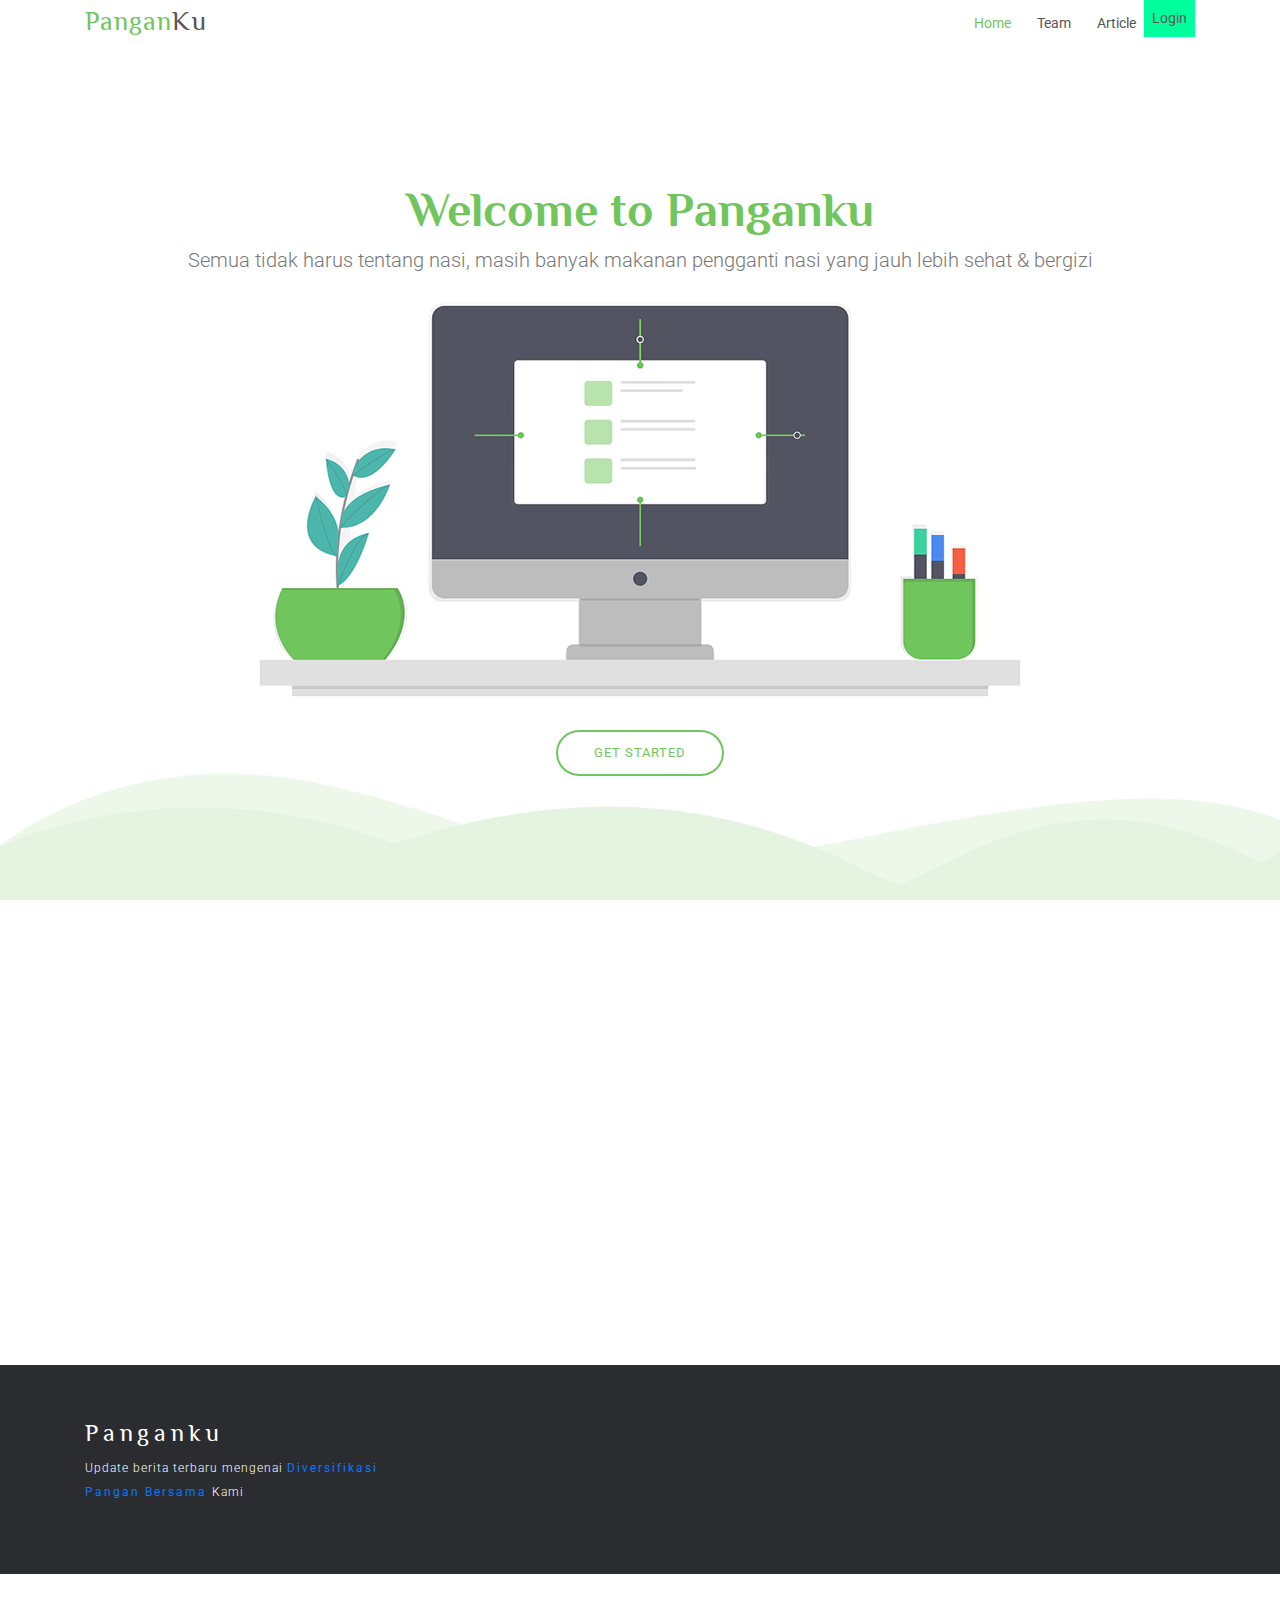
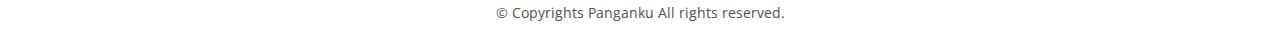
==== index.html @ aedf2258 "kurang form login/signup" ====
<!DOCTYPE html>
<html lang="en">
<head>
  <meta charset="utf-8">
  <title>Panganku</title>
  <meta content="width=device-width, initial-scale=1.0" name="viewport">
  <meta content="" name="keywords">
  <meta content="" name="description">

  <!-- Favicons -->
  <link href="img/favicon.png" rel="icon">
  <link href="img/apple-touch-icon.png" rel="apple-touch-icon"> <!--sabeb dipake atau ga ge-->

  <!-- Google Fonts -->
  <link href="https://fonts.googleapis.com/css?family=Open+Sans:300,300i,400,400i,700,700i|Roboto:100,300,400,500,700|Philosopher:400,400i,700,700i" rel="stylesheet">

  <!-- Bootstrap css -->
  <!-- <link rel="stylesheet" href="css/bootstrap.css"> -->
  <link href="lib/bootstrap/css/bootstrap.min.css" rel="stylesheet">

  <!-- Libraries CSS Files -->
  <link href="lib/owlcarousel/assets/owl.carousel.min.css" rel="stylesheet">
  <link href="lib/owlcarousel/assets/owl.theme.default.min.css" rel="stylesheet">
  <link href="lib/font-awesome/css/font-awesome.min.css" rel="stylesheet">
  <link href="lib/animate/animate.min.css" rel="stylesheet">
  <link href="lib/modal-video/css/modal-video.min.css" rel="stylesheet">

  <!-- Main Stylesheet File -->
  <link href="css/style.css" rel="stylesheet">

</head>

<body>

  <header id="header" class="header header-hide">
    <div class="container">

      <div id="logo" class="pull-left">
        <h1><a href="#body" class="scrollto"><span>Pangan</span>Ku</a></h1>
        <!-- Uncomment kalo gamau pake logo-->
        <!-- <a href="#body"><img src="img/logo.png" alt="" title="" /></a>-->
      </div>

      <nav id="nav-menu-container">
        <ul class="nav-menu">
          <li class="menu-active"><a href="#hero">Home</a></li>
          <li><a href="team.html">Team</a></li>
          <li><a href="article.html">Article</a></li>
          <a href="#get-started" class="btn-login">Login</a>
        </ul>
      </nav><!-- #nav-menu-container -->
    </div>
  </header><!-- #header -->
    <br> 
  

  <!--==========================
    Hero Section
  ============================-->
  <section id="hero" class="wow fadeIn">
    <div class="hero-container">
      <h1>Welcome to Panganku</h1>
      <h2>Semua tidak harus tentang nasi, masih banyak makanan pengganti nasi yang jauh lebih sehat &amp; bergizi</h2>
      <img src="img/hero-img.png" alt="Hero Imgs">
      <a href="#get-started" class="btn-get-started scrollto">Get Started</a>
    </div>
  </section><!-- #hero -->


  <!--==========================
    about us
  ============================-->

  <section id="testimonials" class="padd-section text-center wow fadeInUp">
    <div class="container">
      <div class="row justify-content-center">

        <div class="col-md-8">

          <div class="testimonials-content">
            <div id="carousel-example-generic" class="carousel slide" data-ride="carousel">

              <div class="carousel-inner" role="listbox">

                <div class="carousel-item  active">
                  <div class="top-top">

                    <h2>Menjadi Nomor 1</h2>
                    <p>Kami berharap <b>Panganku</b> bisa menjadi website khusus Diversifikasi Pangan terbaik se-Indonesia</p>
                    <h4>Rima<span>manager</span></h4>

                  </div>
                </div>

                <div class="carousel-item ">
                  <div class="top-top">

                    <h2>Menjadi Terdepan</h2>
                    <p>Kami akan selalu mengupgrade sistem kami menjadi jauh lebih baik lagi kedepannya</p>
                    <h4>Haris<span>Back End Developer</span></h4>

                  </div>
                </div>

                <div class="carousel-item ">
                  <div class="top-top">

                    <h2>Akurat</h2>
                    <p>Kami akan memberikan informasi akurat dan aktual kepada Anda</p>
                    <h4>Nauval<span>Analis</span></h4>

                  </div>
                </div>

              </div>

              <div class="btm-btm">

                <ul class="list-unstyled carousel-indicators">
                  <li data-target="#carousel-example-generic" data-slide-to="0" class="active"></li>
                  <li data-target="#carousel-example-generic" data-slide-to="1"></li>
                  <li data-target="#carousel-example-generic" data-slide-to="2"></li>
                </ul>

              </div>

            </div>
          </div>
        </div>

      </div>
    </div>
  </section>

  
<!--==========================
    Footer
  ============================-->
  <footer class="footer">
    <div class="container">
      <div class="row">

        <div class="col-md-12 col-lg-4">
          <div class="footer-logo">

            <a class="navbar-brand" href="#">Panganku</a>
            <p>Update berita terbaru mengenai <a href="https://www.pertanian.go.id/"><b>Diversifikasi Pangan Bersama </b></a>Kami</p>

          </div>
        </div>

      </div>
    </div>

    <div class="copyrights">
      <div class="container">
        <p>&copy; Copyrights Panganku All rights reserved.</p>
      </div>
    </div>

  </footer>



  <a href="#" class="back-to-top"><i class="fa fa-chevron-up"></i></a>

  <!-- JavaScript Libraries -->
  <script src="lib/jquery/jquery.min.js"></script>
  <script src="lib/jquery/jquery-migrate.min.js"></script>
  <script src="lib/bootstrap/js/bootstrap.bundle.min.js"></script>
  <script src="lib/superfish/hoverIntent.js"></script>
  <script src="lib/superfish/superfish.min.js"></script>
  <script src="lib/easing/easing.min.js"></script>
  <script src="lib/modal-video/js/modal-video.js"></script>
  <script src="lib/owlcarousel/owl.carousel.min.js"></script>
  <script src="lib/wow/wow.min.js"></script>
  <!-- Contact Form JavaScript File -->
  <script src="contactform/contactform.js"></script>

  <!-- Template Main Javascript File -->
  <script src="js/main.js"></script>

</body>
</html>
---- lib/modal-video/css/modal-video.min.css ----
@keyframes modal-video{from{opacity:0}to{opacity:1}}@keyframes modal-video-inner{from{transform:translate(0, 100px)}to{transform:translate(0, 0)}}.modal-video{position:fixed;top:0;left:0;width:100%;height:100%;background-color:rgba(0,0,0,0.5);z-index:1000000;cursor:pointer;opacity:1;animation-timing-function:ease-out;animation-duration:.3s;animation-name:modal-video;-webkit-transition:opacity .3s ease-out;-moz-transition:opacity .3s ease-out;-ms-transition:opacity .3s ease-out;-o-transition:opacity .3s ease-out;transition:opacity .3s ease-out}.modal-video-close{opacity:0}.modal-video-close .modal-video-movie-wrap{-webkit-transform:translate(0, 100px);-moz-transform:translate(0, 100px);-ms-transform:translate(0, 100px);-o-transform:translate(0, 100px);transform:translate(0, 100px)}.modal-video-body{max-width:940px;width:100%;height:100%;margin:0 auto;display:table}.modal-video-inner{display:table-cell;vertical-align:middle;width:100%;height:100%}.modal-video-movie-wrap{width:100%;height:0;position:relative;padding-bottom:56.25%;background-color:#333;animation-timing-function:ease-out;animation-duration:.3s;animation-name:modal-video-inner;-webkit-transform:translate(0, 0);-moz-transform:translate(0, 0);-ms-transform:translate(0, 0);-o-transform:translate(0, 0);transform:translate(0, 0);-webkit-transition:-webkit-transform .3s ease-out;-moz-transition:-moz-transform .3s ease-out;-ms-transition:-ms-transform .3s ease-out;-o-transition:-o-transform .3s ease-out;transition:transform .3s ease-out}.modal-video-movie-wrap iframe{position:absolute;top:0;left:0;width:100%;height:100%}.modal-video-close-btn{position:absolute;z-index:2;top:-35px;right:-35px;display:inline-block;width:35px;height:35px;overflow:hidden;border:none;background:transparent}.modal-video-close-btn:before{transform:rotate(45deg)}.modal-video-close-btn:after{transform:rotate(-45deg)}.modal-video-close-btn:before,.modal-video-close-btn:after{content:'';position:absolute;height:2px;width:100%;top:50%;left:0;margin-top:-1px;background:#fff;border-radius:5px;margin-top:-6px}
---- css/style.css ----
@charset "UTF-8";
/*
  Theme Name: eStartup
  Theme URL: https://bootstrapmade.com/estartup-bootstrap-landing-page-template/
  Author: BootstrapMade.com
  License: https://bootstrapmade.com/license/
*/
/*--------------------------------------------------------------
# General
--------------------------------------------------------------*/
body {
  background-color: #fff;
  color: #333;
}

h1, h2, h3, h4, h5, h6 {
  margin: 0;
}

h2 {
  color: #000;
  font-weight: 600;
}

h4 {
  color: #000;
  font-size: 13px;
  font-weight: 700;
  letter-spacing: 2px;
  text-transform: uppercase;
  line-height: 2;
}

h5 {
  color: #626262;
  font-size: 14px;
  font-weight: 500;
}

a {
  letter-spacing: 2px;
  text-decoration: none;
}

ul {
  letter-spacing: 1px;
}

li {
  color: #626262;
  font-size: 13px;
  font-weight: 400;
  letter-spacing: 2px;
  line-height: 30px;
  text-transform: capitalize;
}

p {
  color: #505050;
  font-size: 14px;
  font-weight: 300;
  letter-spacing: 0.5px;
  line-height: 2;
  margin-bottom: 20px;
}

span {
  letter-spacing: 1px;
}

.img-fluid {
  height: 60px;
  margin-bottom: 30px;
  width: 60px;
}

.container-full {
  padding-left: 0;
  padding-right: 0;
}

.btn {
  border: 1px solid #fff;
  border-radius: 50px;
  color: #fff;
  font-size: 11px;
  font-weight: 600;
  padding: 15px 40px;
  text-transform: uppercase;
  -moz-transition: all 0.5s ease-in-out 0s;
  -ms-transition: all 0.5s ease-in-out 0s;
  -o-transition: all 0.5s ease-in-out 0s;
  -webkit-transition: all 0.5s ease-in-out 0s;
  transition: all 0.5s ease-in-out 0s;
}

.btn-default:hover {
  color: #fff;
  background-color: #e6e6e6;
  border-color: #adadad;
}

.btn-login {
  color: rgb(255, 255, 255);
  background-color: #02ff9e;
  border-color: #adadad;
}

.btn-signup {
  color: rgb(255, 255, 255);
  background-color: #4fa6ee;
  border-color: #adadad;
}


.fa {
  font-size: 13px;
}

/* Back to top button */
.back-to-top {
  position: fixed;
  display: none;
  background: #71c55d;
  line-height: 1;
  color: #fff;
  padding: 7px 12px 13px 12px;
  font-size: 16px;
  border-radius: 2px;
  right: 15px;
  bottom: 15px;
  transition: background 0.5s;
}

@media (max-width: 768px) {
  .back-to-top {
    bottom: 15px;
  }
}

.back-to-top:focus {
  background: #71c55d;
  color: #fff;
  outline: none;
}

.back-to-top:hover {
  background: #55b03f;
  color: #fff;
}

/*--------------------------------------------------------------
# Header
--------------------------------------------------------------*/
#header {
  background: #fff;
  position: fixed;
  left: 0;
  top: 0;
  right: 0;
  height: 48px;
  z-index: 3;
  transition: all 0.5s ease;
}

#header #logo {
  padding: 6px 0 0 0;
}

#header #logo h1 {
  color: #505050;
  font-family: "Philosopher", sans-serif;
  font-size: 26px;
  font-weight: 500;
  letter-spacing: 1px;
  margin: 0;
}

#header #logo h1 a {
  color: #555;
  line-height: 1;
  display: inline-block;
  text-decoration: none;
}

#header #logo h1 a span {
  color: #71c55d;
}

#header #logo img {
  padding: 0;
  margin: 0;
}

.scroll-header {
  background: #fff;
  box-shadow: 0 3px 7px rgba(0, 0, 0, 0.1);
}

/*--------------------------------------------------------------
# Hero Section
--------------------------------------------------------------*/
#hero {
  width: 100%;
  height: calc(100vh - 40px);
  background: url(../img/hero-bg.png) center bottom no-repeat;
  background-size: 100%;
  position: relative;
  margin-top: 40px;
}

@media (min-width: 1025px) {
  #hero {
    background-attachment: fixed;
  }
}

#hero .hero-container {
  position: absolute;
  bottom: 0;
  top: 0;
  left: 0;
  right: 0;
  display: flex;
  justify-content: center;
  align-items: center;
  flex-direction: column;
  text-align: center;
}

#hero h1 {
  margin: 0 0 10px 0;
  font-size: 48px;
  font-weight: 700;
  line-height: 56px;
  font-family: "Philosopher", sans-serif;
  color: #71c55d;
}

@media (max-width: 768px) {
  #hero h1 {
    font-size: 28px;
    line-height: 36px;
  }
}

#hero h2 {
  color: #777;
  margin-bottom: 30px;
  font-size: 20px;
  font-family: "Roboto", sans-serif;
  font-weight: 300;
}

@media (max-width: 768px) {
  #hero h2 {
    font-size: 18px;
    line-height: 24px;
    margin-bottom: 30px;
  }
}

#hero img {
  max-width: 95%;
  margin-bottom: 30px;
}

#hero .btn-get-started {
  font-family: "Roboto", sans-serif;
  text-transform: uppercase;
  font-weight: 400;
  font-size: 13px;
  letter-spacing: 1px;
  display: inline-block;
  padding: 11px 36px;
  border-radius: 50px;
  transition: 0.5s;
  margin-bottom: 30px;
  border: 2px solid #71c55d;
  background: #fff;
  color: #71c55d;
  text-decoration: none;
}

#hero .btn-get-started:hover {
  background: #71c55d;
  color: #fff;
}

#hero .btns a {
  color: #555;
  font-size: 11px;
  font-weight: 600;
  text-transform: uppercase;
  margin: 4px 20px;
  text-decoration: none;
  transition: 0.3s;
}

@media (max-width: 575px) {
  #hero .btns a {
    margin: 4px 8px;
  }
}

#hero .btns a:hover {
  color: #71c55d;
}

/*--------------------------------------------------------------
# Navigation Menu
--------------------------------------------------------------*/
/* Nav Menu Essentials */
.nav-menu, .nav-menu * {
  margin: 0;
  padding: 0;
  list-style: none;
}

.nav-menu ul {
  position: absolute;
  display: none;
  top: 100%;
  left: 0;
  z-index: 99;
}

.nav-menu li {
  position: relative;
  white-space: nowrap;
}

.nav-menu > li {
  float: left;
}

.nav-menu li:hover > ul,
.nav-menu li.sfHover > ul {
  display: block;
}

.nav-menu ul ul {
  top: 0;
  left: 100%;
}

.nav-menu ul li {
  min-width: 180px;
}

/* Nav Menu Arrows */
.sf-arrows .sf-with-ul {
  padding-right: 22px;
}

.sf-arrows .sf-with-ul:after {
  content: "\f107";
  position: absolute;
  right: 8px;
  margin-top: 1px;
  font-family: FontAwesome;
  font-style: normal;
  font-weight: normal;
}

.sf-arrows ul .sf-with-ul:after {
  content: "\f105";
}

/* Nav Meu Container */
#nav-menu-container {
  float: right;
  margin: 0 0 0 0;
}

@media (max-width: 1024px) {
  #nav-menu-container {
    display: none;
  }
}

/* Nav Meu Styling */
.nav-menu a {
  padding: 8px 8px;
  text-decoration: none;
  display: inline-block;
  color: #555;
  font-family: "Roboto", sans-serif;
  font-weight: 400;
  font-size: 14px;
  outline: none;
  letter-spacing: 0;
  transition: 0.3s;
}

.nav-menu li:hover > a, .nav-menu > .menu-active > a {
  color: #71c55d;
}

.nav-menu > li {
  margin-left: 10px;
}

.nav-menu ul {
  margin: 0;
  padding: 10px;
  box-shadow: 0px 0px 30px rgba(127, 137, 161, 0.25);
  background: #fff;
}

.nav-menu ul li {
  transition: 0.3s;
}

.nav-menu ul li a {
  padding: 5px 10px;
  color: #333;
  transition: 0.3s;
  display: block;
  font-size: 14px;
  text-transform: none;
}

.nav-menu ul li:hover > a {
  color: #71c55d;
}

.nav-menu ul ul {
  margin: 0;
}

/* Mobile Nav Toggle */
#mobile-nav-toggle {
  position: fixed;
  right: 0;
  top: 0;
  z-index: 999;
  margin: 4px 20px 0 0;
  border: 0;
  background: none;
  font-size: 24px;
  display: none;
  transition: all 0.4s;
  outline: none;
  cursor: pointer;
}

#mobile-nav-toggle i {
  color: #555;
  font-size: 24px;
}

@media (max-width: 1024px) {
  #mobile-nav-toggle {
    display: inline;
  }
}

/* Mobile Nav Styling */
#mobile-nav {
  position: fixed;
  top: 0;
  padding-top: 18px;
  bottom: 0;
  z-index: 998;
  background: rgba(52, 59, 64, 0.9);
  left: -260px;
  width: 260px;
  overflow-y: auto;
  transition: 0.4s;
}

#mobile-nav ul {
  padding: 0;
  margin: 0;
  list-style: none;
}

#mobile-nav ul li {
  position: relative;
}

#mobile-nav ul li a {
  color: #fff;
  font-size: 14px;
  overflow: hidden;
  padding: 6px 22px 6px 15px;
  position: relative;
  text-decoration: none;
  width: 100%;
  display: block;
  outline: none;
  letter-spacing: 0;
}

#mobile-nav ul li a:hover {
  color: #fff;
}

#mobile-nav ul li li {
  padding-left: 30px;
}

#mobile-nav ul .menu-has-children i {
  position: absolute;
  right: 0;
  z-index: 99;
  padding: 15px;
  cursor: pointer;
  color: #fff;
}

#mobile-nav ul .menu-has-children i.fa-chevron-up {
  color: #71c55d;
}

#mobile-nav ul .menu-item-active {
  color: #71c55d;
}

#mobile-body-overly {
  width: 100%;
  height: 100%;
  z-index: 997;
  top: 0;
  left: 0;
  position: fixed;
  background: rgba(52, 59, 64, 0.9);
  display: none;
}

/* Mobile Nav body classes */
body.mobile-nav-active {
  overflow: hidden;
}

body.mobile-nav-active #mobile-nav {
  left: 0;
}

body.mobile-nav-active #mobile-nav-toggle i {
  color: #fff;
}

/*--------------------------------------------------------------
# Sections
--------------------------------------------------------------*/
.padd-section {
  padding-bottom: 80px;
  padding-top: 80px;
}

@media (max-width: 992px) {
  .padd-section {
    padding-top: 40px;
    padding-bottom: 40px;
  }
}

.section-title {
  margin-bottom: 80px;
}

@media (max-width: 992px) {
  .section-title {
    margin-bottom: 40px;
  }
}

.section-title h2 {
  font-family: "Roboto", sans-serif;
  font-size: 45px;
  font-weight: 100;
  letter-spacing: 2px;
  margin-bottom: 20px;
  text-transform: capitalize;
}

.section-title .separator {
  margin: 0;
}

.separator {
  color: #626262;
  font-family: "Roboto", sans-serif;
  font-size: 15px;
  font-weight: 300;
  margin-bottom: 30px;
  text-transform: capitalize;
}

/* Get Started Section
--------------------------------*/
#get-started {
  display: inline-block;
  height: 100%;
  width: 100%;
}

#get-started .feature-block {
  background: #fff none repeat scroll 0 0;
  padding: 30px 20px;
  transition: all 0.5s ease-in-out 0s;
}

@media (max-width: 991px) {
  #get-started .feature-block {
    margin-bottom: 30px;
  }
}

#get-started .feature-block:hover {
  box-shadow: 0 0 35px rgba(0, 0, 0, 0.1);
  transition: all 0.5s ease-in-out 0s;
}

#get-started .feature-block h4 {
  margin-bottom: 20px;
}

#get-started .feature-block p {
  margin-bottom: 20px;
}

#get-started .feature-block a {
  color: #505050;
  font-size: 12px;
  font-weight: 600;
  text-decoration: none;
  text-transform: capitalize;
  transition: 0.3s;
}

#get-started .feature-block a:hover {
  color: #71c55d;
}

/* About Us Section
--------------------------------*/
#about-us img {
  max-width: 100%;
}

#about-us .about-content {
  padding-top: 60px;
}

#about-us .about-content h2 {
  color: #252525;
  font-family: "roboto";
  font-size: 39px;
  font-weight: 100;
  letter-spacing: 2px;
  margin-bottom: 20px;
  text-transform: capitalize;
}

#about-us .about-content span {
  font-weight: 700;
  padding-right: 10px;
  text-transform: uppercase;
}

#about-us .about-content ul li {
  line-height: 36px;
}

#about-us .about-content ul li .fa {
  padding-right: 20px;
}

/* Features Section
--------------------------------*/
#features {
  display: inline-block;
  height: 100%;
  width: 100%;
}

#features .feature-block {
  background: #fff none repeat scroll 0 0;
  padding: 30px 20px;
  margin-bottom: 30px;
  transition: all 0.5s ease-in-out 0s;
}

#features .feature-block:hover {
  box-shadow: 0 0 35px rgba(0, 0, 0, 0.1);
  transition: all 0.5s ease-in-out 0s;
}

#features .feature-block h4 {
  margin-bottom: 20px;
}

#features .feature-block p {
  margin-bottom: 0;
}

/* Screenshots Section
--------------------------------*/
.owl-dot.active > span {
  height: 10px !important;
  width: 10px !important;
}

.owl-theme .owl-dots .owl-dot span {
  height: 10px !important;
  width: 10px !important;
}

.owl-item img {
  cursor: pointer;
}

.owl-stage-outer {
  margin-bottom: 30px;
}

.owl-theme .owl-nav {
  display: none;
  margin-top: 10px;
}

.owl-theme .owl-dots .owl-dot.active span, .owl-theme .owl-dots .owl-dot:hover span {
  background: #71c55d;
}

.owl-theme .owl-dots .owl-dot span {
  background: #ddd;
}

/* Video Section
--------------------------------*/
#video {
  background: url(../img/video-bg.jpg) center center;
  background-repeat: no-repeat;
  background-size: cover;
  height: 400px;
  overflow: hidden;
}

#video .overlay {
  background: rgba(0, 0, 0, 0.85);
  height: 100%;
}

#video .overlay .play-btn {
  width: 94px;
  height: 94px;
  background: radial-gradient(#71c55d 50%, rgba(113, 197, 93, 0.15) 52%);
  border-radius: 50%;
  display: block;
  margin: 153px auto 0;
  position: relative;
  overflow: hidden;
}

#video .overlay .play-btn::after {
  content: '';
  position: absolute;
  left: 50%;
  top: 50%;
  -webkit-transform: translateX(-40%) translateY(-50%);
  transform: translateX(-40%) translateY(-50%);
  width: 0;
  height: 0;
  border-top: 10px solid transparent;
  border-bottom: 10px solid transparent;
  border-left: 15px solid #fff;
  z-index: 100;
  transition: all 400ms cubic-bezier(0.55, 0.055, 0.675, 0.19);
}

#video .overlay .play-btn:before {
  content: '';
  position: absolute;
  width: 120px;
  height: 120px;
  -webkit-animation-delay: 0s;
  animation-delay: 0s;
  -webkit-animation: pulsate1 2s;
  animation: pulsate1 2s;
  -webkit-animation-direction: forwards;
  animation-direction: forwards;
  -webkit-animation-iteration-count: infinite;
  animation-iteration-count: infinite;
  -webkit-animation-timing-function: steps;
  animation-timing-function: steps;
  opacity: 1;
  border-radius: 50%;
  border: 2px solid rgba(255, 255, 255, 0.5);
  top: -15%;
  left: -15%;
  background: rgba(198, 16, 0, 0);
}

#video .overlay .play-btn:hover::after {
  border-left: 15px solid #71c55d;
  -webkit-transform: scale(20);
  transform: scale(20);
}

#video .overlay .play-btn:hover::before {
  content: '';
  position: absolute;
  left: 50%;
  top: 50%;
  -webkit-transform: translateX(-40%) translateY(-50%);
  transform: translateX(-40%) translateY(-50%);
  width: 0;
  height: 0;
  border: none;
  border-top: 10px solid transparent;
  border-bottom: 10px solid transparent;
  border-left: 15px solid #fff;
  z-index: 200;
  -webkit-animation: none;
  animation: none;
  border-radius: 0;
}

@-webkit-keyframes pulsate1 {
  0% {
    -webkit-transform: scale(0.6, 0.6);
    transform: scale(0.6, 0.6);
    opacity: 1;
  }
  100% {
    -webkit-transform: scale(1, 1);
    transform: scale(1, 1);
    opacity: 0;
  }
}

@keyframes pulsate1 {
  0% {
    -webkit-transform: scale(0.6, 0.6);
    transform: scale(0.6, 0.6);
    opacity: 1;
  }
  100% {
    -webkit-transform: scale(1, 1);
    transform: scale(1, 1);
    opacity: 0;
  }
}

@-webkit-keyframes pulsate2 {
  0% {
    -webkit-transform: scale(0.1, 0.1);
    transform: scale(0.1, 0.1);
    opacity: 1;
  }
  100% {
    -webkit-transform: scale(1, 1);
    transform: scale(1, 1);
    opacity: 0;
  }
}

/* Team Section
--------------------------------*/
#team .team-block {
  box-shadow: 0 0 35px rgba(0, 0, 0, 0.1);
  height: 254px;
  overflow: hidden;
  position: relative;
  width: 100%;
}

@media (max-width: 991px) {
  #team .team-block {
    margin-bottom: 30px;
  }
}

#team .team-block img {
  width: 100%;
}

#team .team-block .team-content {
  background: #fff none repeat scroll 0 0;
  bottom: 0;
  box-shadow: 0 0 4px 0 rgba(0, 0, 0, 0.2), 0 0 0 0 rgba(0, 0, 0, 0.19);
  bottom: -147px;
  padding: 20px 0;
  position: absolute;
  width: 100%;
  transition: all 0.5s ease-in-out 0s;
}

#team .team-block .team-content ul {
  display: block;
  width: 100%;
}

#team .team-block .team-content ul li {
  display: inline-block;
}

#team .team-block .team-content ul li a {
  color: #626262;
}

#team .team-block .team-content ul li a .fa {
  float: left;
  padding-left: 10px;
  padding-right: 10px;
  transition: 0.3s;
}

#team .team-block .team-content ul li a .fa:hover {
  color: #71c55d;
}

#team .team-block .team-content ul > span {
  display: inline-block;
  font-size: 14px;
  font-weight: 300;
  letter-spacing: 0.5px;
  margin-bottom: 20px;
  text-transform: uppercase;
}

#team .team-block:hover .team-content {
  bottom: 0px;
  transition: all 0.5s ease-in-out 0s;
}

/* Testimonials Section
--------------------------------*/
#testimonials .testimonials-content {
  box-shadow: 0 0 35px rgba(0, 0, 0, 0.1);
  padding: 49px 20px;
}

#testimonials .testimonials-content::before {
  color: #71c55d;
  content: "";
  display: inline-block;
  font: 70px/1 FontAwesome;
  position: absolute;
  right: 43px;
  text-align: left;
  top: -29px;
}

#testimonials .top-top > h2 {
  font-family: "Roboto" sans-serif;
  font-size: 45px;
  font-weight: 100;
  letter-spacing: 2px;
  margin-bottom: 20px;
  text-transform: capitalize;
}

#testimonials .top-top > h4 {
  font: 700 12px Lato, sans-serif;
}

#testimonials .top-top span {
  font-size: 12px;
  font-weight: 300;
  margin-left: 26px;
}

#testimonials .btm-btm ul li {
  float: left;
  margin-left: 13px;
  border-radius: 50%;
  margin-right: 13px;
  background: #ddd none repeat scroll 0 0;
  border-radius: 50%;
  box-shadow: 0 0 35px rgba(0, 0, 0, 0.1);
  cursor: pointer;
  display: block;
  height: 10px;
  width: 10px;
}

#testimonials .btm-btm .active {
  background: #71c55d;
}

.carousel-indicators {
  position: relative;
  bottom: 0;
  left: 0;
  bottom: 0 !important;
  z-index: 15;
  width: auto;
  padding-left: 0;
  margin: 30px auto 0 auto;
  margin-right: auto;
  text-align: center;
  list-style: none;
  margin-bottom: 0;
  display: inline-block;
}

.carousel-indicators li {
  margin: 0;
}

/* Pricing Table Section
--------------------------------*/
#pricing .block-pricing {
  background: #fff;
  box-shadow: 0 0 0 0 rgba(0, 0, 0, 0.2), 0 0 4px 0 rgba(0, 0, 0, 0.19);
  display: inline-block;
  position: relative;
  width: 100%;
}

@media (max-width: 991px) {
  #pricing .block-pricing {
    margin-bottom: 30px;
  }
}

#pricing .block-pricing .table {
  margin-bottom: 0;
  padding: 30px 15px;
  max-width: 100%;
  width: 100%;
}

#pricing .block-pricing .table h4 {
  padding-bottom: 30px;
}

#pricing .block-pricing h2 {
  margin-bottom: 30px;
}

#pricing .block-pricing ul {
  list-style: outside none none;
  margin: 10px auto;
  max-width: 240px;
  padding: 0;
}

#pricing .block-pricing ul li {
  border-bottom: 1px solid rgba(153, 153, 153, 0.3);
  padding: 12px 0;
  text-align: center;
}

#pricing .block-pricing ul li b {
  color: #3c4857;
}

#pricing .block-pricing .table .table_btn a {
  background: #71c55d;
  color: #fff;
  margin: 0;
  display: inline-block;
}

#pricing .block-pricing .table .table_btn a:hover {
  background: #55b03f;
}

#pricing .block-pricing .table .table_btn a .fa {
  font-size: 13px;
  margin-right: 5px;
}

/* Blog Section
--------------------------------*/
@media (max-width: 991px) {
  #blog .block-blog {
    margin-bottom: 30px;
  }
}

#blog .block-blog img {
  width: 100%;
}

#blog .block-blog .content-blog {
  box-shadow: 0 0 0 0 rgba(0, 0, 0, 0.2), 0 0 4px 0 rgba(0, 0, 0, 0.19);
  display: inline-block;
  min-height: 125px;
  padding: 20px 10px;
  width: 100%;
}

#blog .block-blog .content-blog h4 {
  line-height: 24px;
  margin-bottom: 20px;
  text-transform: capitalize;
  font-weight: normal;
  letter-spacing: 0;
  font-size: 16px;
}

#blog .block-blog .content-blog h4 a {
  color: #555;
  text-decoration: none;
  transition: 0.3s;
}

#blog .block-blog .content-blog h4 a:hover {
  color: #71c55d;
}

#blog .block-blog .content-blog > span {
  float: left;
  font-size: 12px;
}

#blog .block-blog .content-blog a.readmore {
  color: #505050;
  font-size: 12px;
  font-weight: 600;
  text-decoration: none;
  transition: 0.3s;
  letter-spacing: 0;
  text-transform: capitalize;
}

#blog .block-blog .content-blog a.readmore:hover {
  color: #71c55d;
}

/* Newsletter Section
--------------------------------*/
#newsletter {
  background: transparent url(../img/newsletter-bg.jpg) no-repeat center top fixed;
  background-size: cover;
}

#newsletter .overlay {
  background: linear-gradient(rgba(255, 255, 255, 0.9) 0%, rgba(255, 255, 255, 0.2) 95%);
  height: 100%;
  width: 100%;
}

#newsletter .form-control {
  background-color: transparent;
  border: 1px solid #dddddd;
  border-radius: 0;
  color: #888;
  font-size: 11px;
  font-weight: 600;
  height: 50px;
  text-align: center;
  width: 70%;
  background: #fff;
}

@media (max-width: 575px) {
  #newsletter .form-control {
    margin-bottom: 30px;
    width: 100%;
  }
}

#newsletter .form-control:focus {
  border-color: #71c55d;
  box-shadow: none;
  outline: 0 none;
}

#newsletter .btn {
  background: #71c55d;
  border: 0;
  border-radius: 0;
  height: 50px;
  width: 30%;
  transition: 0.3s;
}

@media (max-width: 575px) {
  #newsletter .btn {
    width: 100%;
  }
}

#newsletter .btn:hover {
  background: #55b03f;
}

#newsletter .btn .fa {
  padding-right: 10px;
}

#newsletter ul {
  display: inline-block;
  margin-top: 40px;
  margin-bottom: 0;
}

#newsletter ul li {
  background: #71c55d;
  border-radius: 50px;
  float: left;
  height: 35px;
  line-height: 35px;
  margin-left: 10px;
  margin-right: 10px;
  width: 35px;
  transition: 0.3s;
}

#newsletter ul li:hover {
  background: #55b03f;
}

#newsletter ul li .fa {
  color: #fff;
}

/* Contact Section
--------------------------------*/
#contact {
  background: #fff;
}

#contact .info {
  color: #222;
}

#contact .info i {
  font-size: 32px;
  color: #71c55d;
  float: left;
}

#contact .info p {
  padding: 0 0 10px 50px;
  margin-bottom: 20px;
  line-height: 22px;
  font-size: 14px;
}

#contact .info .email p {
  padding-top: 5px;
}

#contact .social-links {
  padding-bottom: 20px;
}

#contact .social-links a {
  font-size: 18px;
  display: inline-block;
  background: #71c55d;
  color: #fff;
  line-height: 1;
  padding: 6px 0 8px 0;
  border-radius: 50%;
  text-align: center;
  width: 36px;
  height: 36px;
  transition: 0.3s;
}

#contact .social-links a:hover {
  background: #55b03f;
  color: #fff;
}

#contact .form #sendmessage {
  color: #71c55d;
  border: 1px solid #71c55d;
  display: none;
  text-align: center;
  padding: 15px;
  font-weight: 600;
  margin-bottom: 15px;
}

#contact .form #errormessage {
  color: red;
  display: none;
  border: 1px solid red;
  text-align: center;
  padding: 15px;
  font-weight: 600;
  margin-bottom: 15px;
}

#contact .form #sendmessage.show, #contact .form #errormessage.show, #contact .form .show {
  display: block;
}

#contact .form .validation {
  color: red;
  display: none;
  margin: 0 0 20px;
  font-weight: 400;
  font-size: 13px;
}

#contact .form input, #contact .form textarea {
  border-radius: 0;
  box-shadow: none;
  font-size: 14px;
  padding: 12px 10px;
  line-height: 1;
}

#contact .form button[type="submit"] {
  background: #71c55d;
  border: 0;
  padding: 10px 24px;
  color: #fff;
  transition: 0.4s;
}

#contact .form button[type="submit"]:hover {
  background: #92d283;
}

/*--------------------------------------------------------------
# Footer
--------------------------------------------------------------*/
.footer {
  background: #2a2c30;
  padding-top: 50px;
}

.footer .footer-logo .navbar-brand {
  color: #fff;
  display: inline-block;
  float: none;
  font-family: "Philosopher", sans-serif;
  font-size: 24px;
  font-weight: 500;
  height: 100%;
  letter-spacing: 0.2em;
  padding-left: 0;
  padding-top: 0;
}

.footer .footer-logo p {
  color: #fff;
  font-size: 12px;
  letter-spacing: 1px;
}

.footer .list-menu > h4 {
  color: #fff;
  padding-bottom: 20px;
}

.footer .list-menu ul li a {
  color: #fff;
  font-size: 12px;
  padding-left: 5px;
  text-decoration: none;
  letter-spacing: 0;
}

.footer .copyrights {
  background: #fff;
  margin-top: 50px;
  text-align: center;
  padding: 25px;
}

.footer .copyrights p, .footer .copyrights .credits {
  margin: 0;
  padding: 0;
  font-family: "Open Sans", sans-serif;
  font-weight: normal;
  font-size: 14px;
  letter-spacing: 0;
}

.footer .copyrights p a, .footer .copyrights .credits a {
  letter-spacing: 0;
  color: #71c55d;
}
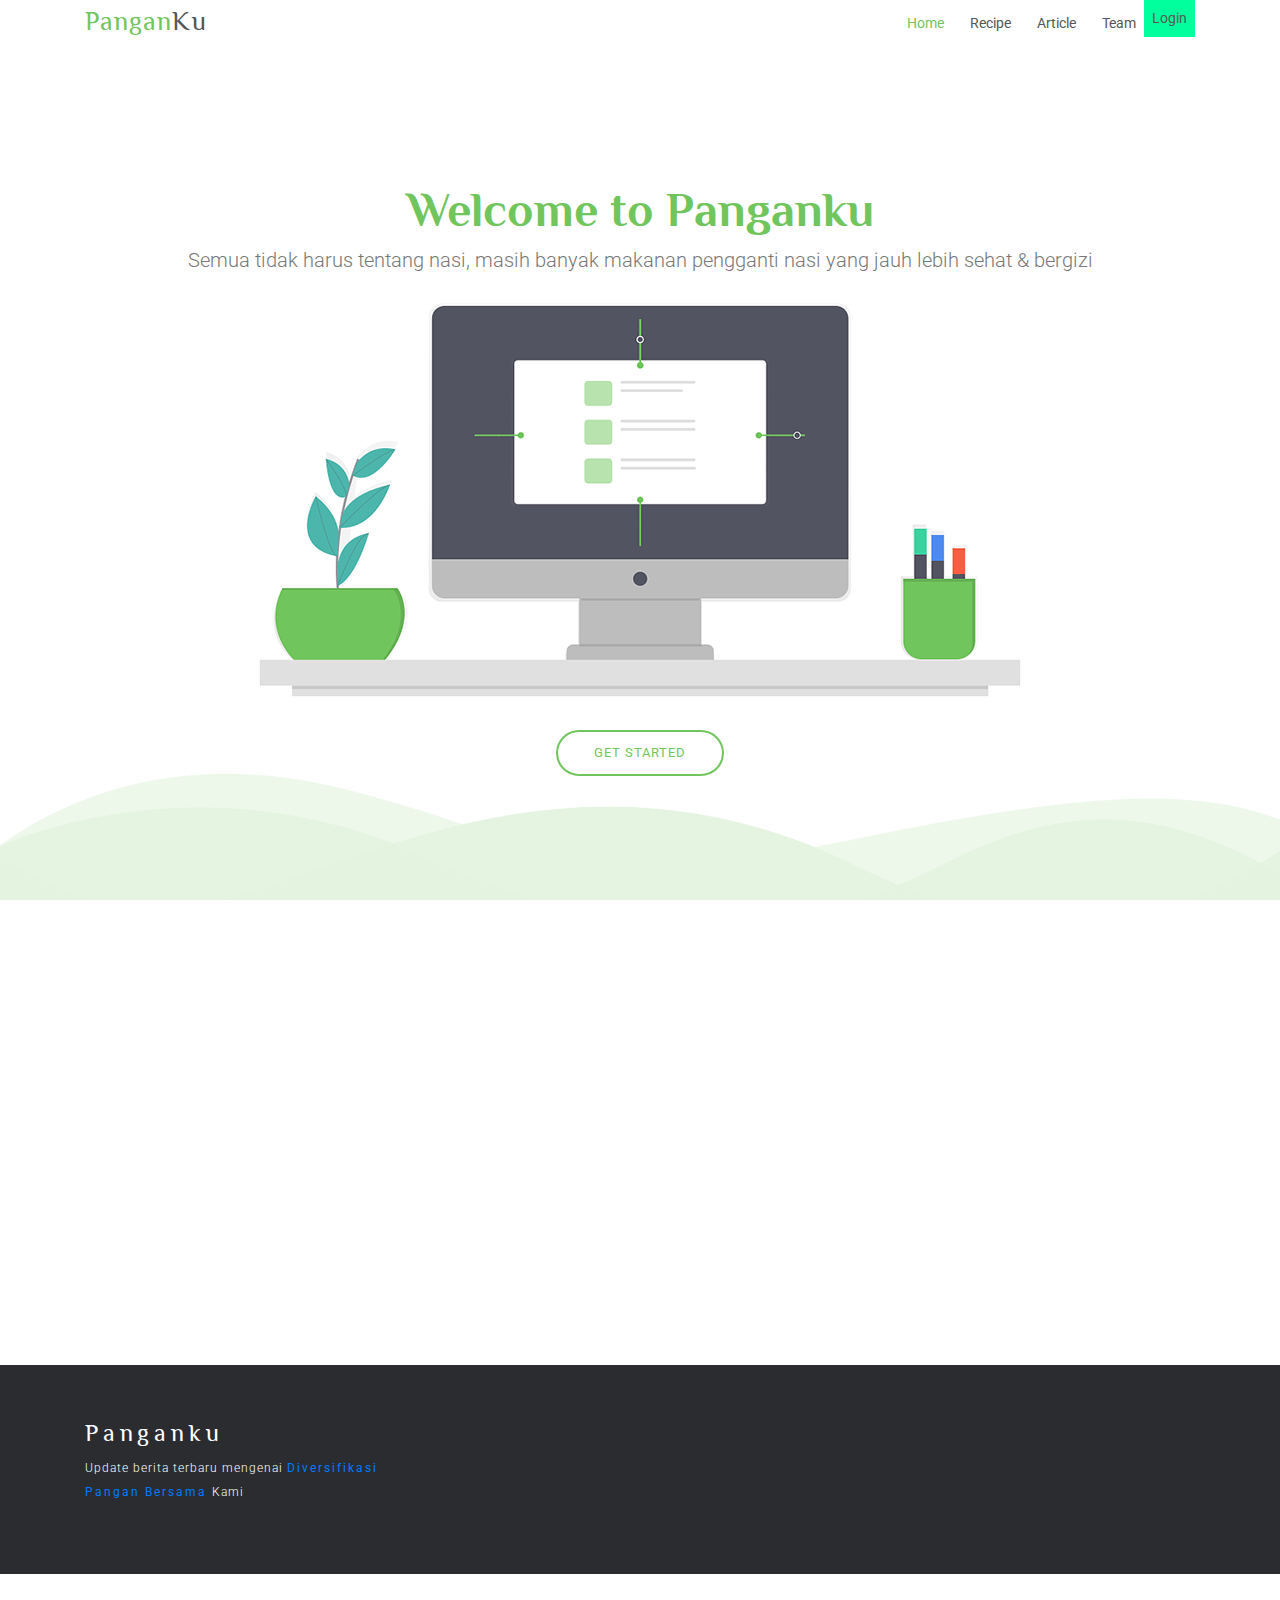
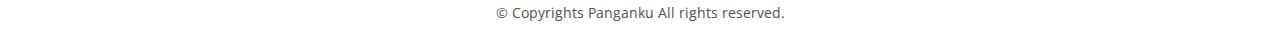
==== commit d5e779b2: "tambah fitur resp" ====
--- a/index.html
+++ b/index.html
@@ -44,8 +44,9 @@
       <nav id="nav-menu-container">
         <ul class="nav-menu">
           <li class="menu-active"><a href="#hero">Home</a></li>
+          <li><a href="recipe.html">Recipe</a></li>
+          <li><a href="article.html">Article</a></li>
           <li><a href="team.html">Team</a></li>
-          <li><a href="article.html">Article</a></li>
           <a href="#get-started" class="btn-login">Login</a>
         </ul>
       </nav><!-- #nav-menu-container -->
@@ -62,7 +63,7 @@
       <h1>Welcome to Panganku</h1>
       <h2>Semua tidak harus tentang nasi, masih banyak makanan pengganti nasi yang jauh lebih sehat &amp; bergizi</h2>
       <img src="img/hero-img.png" alt="Hero Imgs">
-      <a href="#get-started" class="btn-get-started scrollto">Get Started</a>
+      <a href="recipe.html" class="btn-get-started scrollto">Get Started</a>
     </div>
   </section><!-- #hero -->
 
--- a/css/style.css
+++ b/css/style.css
@@ -669,195 +669,7 @@
   padding-right: 20px;
 }
 
-/* Features Section
---------------------------------*/
-#features {
-  display: inline-block;
-  height: 100%;
-  width: 100%;
-}
-
-#features .feature-block {
-  background: #fff none repeat scroll 0 0;
-  padding: 30px 20px;
-  margin-bottom: 30px;
-  transition: all 0.5s ease-in-out 0s;
-}
-
-#features .feature-block:hover {
-  box-shadow: 0 0 35px rgba(0, 0, 0, 0.1);
-  transition: all 0.5s ease-in-out 0s;
-}
-
-#features .feature-block h4 {
-  margin-bottom: 20px;
-}
-
-#features .feature-block p {
-  margin-bottom: 0;
-}
-
-/* Screenshots Section
---------------------------------*/
-.owl-dot.active > span {
-  height: 10px !important;
-  width: 10px !important;
-}
-
-.owl-theme .owl-dots .owl-dot span {
-  height: 10px !important;
-  width: 10px !important;
-}
-
-.owl-item img {
-  cursor: pointer;
-}
-
-.owl-stage-outer {
-  margin-bottom: 30px;
-}
-
-.owl-theme .owl-nav {
-  display: none;
-  margin-top: 10px;
-}
-
-.owl-theme .owl-dots .owl-dot.active span, .owl-theme .owl-dots .owl-dot:hover span {
-  background: #71c55d;
-}
-
-.owl-theme .owl-dots .owl-dot span {
-  background: #ddd;
-}
-
-/* Video Section
---------------------------------*/
-#video {
-  background: url(../img/video-bg.jpg) center center;
-  background-repeat: no-repeat;
-  background-size: cover;
-  height: 400px;
-  overflow: hidden;
-}
-
-#video .overlay {
-  background: rgba(0, 0, 0, 0.85);
-  height: 100%;
-}
-
-#video .overlay .play-btn {
-  width: 94px;
-  height: 94px;
-  background: radial-gradient(#71c55d 50%, rgba(113, 197, 93, 0.15) 52%);
-  border-radius: 50%;
-  display: block;
-  margin: 153px auto 0;
-  position: relative;
-  overflow: hidden;
-}
-
-#video .overlay .play-btn::after {
-  content: '';
-  position: absolute;
-  left: 50%;
-  top: 50%;
-  -webkit-transform: translateX(-40%) translateY(-50%);
-  transform: translateX(-40%) translateY(-50%);
-  width: 0;
-  height: 0;
-  border-top: 10px solid transparent;
-  border-bottom: 10px solid transparent;
-  border-left: 15px solid #fff;
-  z-index: 100;
-  transition: all 400ms cubic-bezier(0.55, 0.055, 0.675, 0.19);
-}
-
-#video .overlay .play-btn:before {
-  content: '';
-  position: absolute;
-  width: 120px;
-  height: 120px;
-  -webkit-animation-delay: 0s;
-  animation-delay: 0s;
-  -webkit-animation: pulsate1 2s;
-  animation: pulsate1 2s;
-  -webkit-animation-direction: forwards;
-  animation-direction: forwards;
-  -webkit-animation-iteration-count: infinite;
-  animation-iteration-count: infinite;
-  -webkit-animation-timing-function: steps;
-  animation-timing-function: steps;
-  opacity: 1;
-  border-radius: 50%;
-  border: 2px solid rgba(255, 255, 255, 0.5);
-  top: -15%;
-  left: -15%;
-  background: rgba(198, 16, 0, 0);
-}
-
-#video .overlay .play-btn:hover::after {
-  border-left: 15px solid #71c55d;
-  -webkit-transform: scale(20);
-  transform: scale(20);
-}
-
-#video .overlay .play-btn:hover::before {
-  content: '';
-  position: absolute;
-  left: 50%;
-  top: 50%;
-  -webkit-transform: translateX(-40%) translateY(-50%);
-  transform: translateX(-40%) translateY(-50%);
-  width: 0;
-  height: 0;
-  border: none;
-  border-top: 10px solid transparent;
-  border-bottom: 10px solid transparent;
-  border-left: 15px solid #fff;
-  z-index: 200;
-  -webkit-animation: none;
-  animation: none;
-  border-radius: 0;
-}
-
-@-webkit-keyframes pulsate1 {
-  0% {
-    -webkit-transform: scale(0.6, 0.6);
-    transform: scale(0.6, 0.6);
-    opacity: 1;
-  }
-  100% {
-    -webkit-transform: scale(1, 1);
-    transform: scale(1, 1);
-    opacity: 0;
-  }
-}
-
-@keyframes pulsate1 {
-  0% {
-    -webkit-transform: scale(0.6, 0.6);
-    transform: scale(0.6, 0.6);
-    opacity: 1;
-  }
-  100% {
-    -webkit-transform: scale(1, 1);
-    transform: scale(1, 1);
-    opacity: 0;
-  }
-}
-
-@-webkit-keyframes pulsate2 {
-  0% {
-    -webkit-transform: scale(0.1, 0.1);
-    transform: scale(0.1, 0.1);
-    opacity: 1;
-  }
-  100% {
-    -webkit-transform: scale(1, 1);
-    transform: scale(1, 1);
-    opacity: 0;
-  }
-}
+
 
 /* Team Section
 --------------------------------*/
